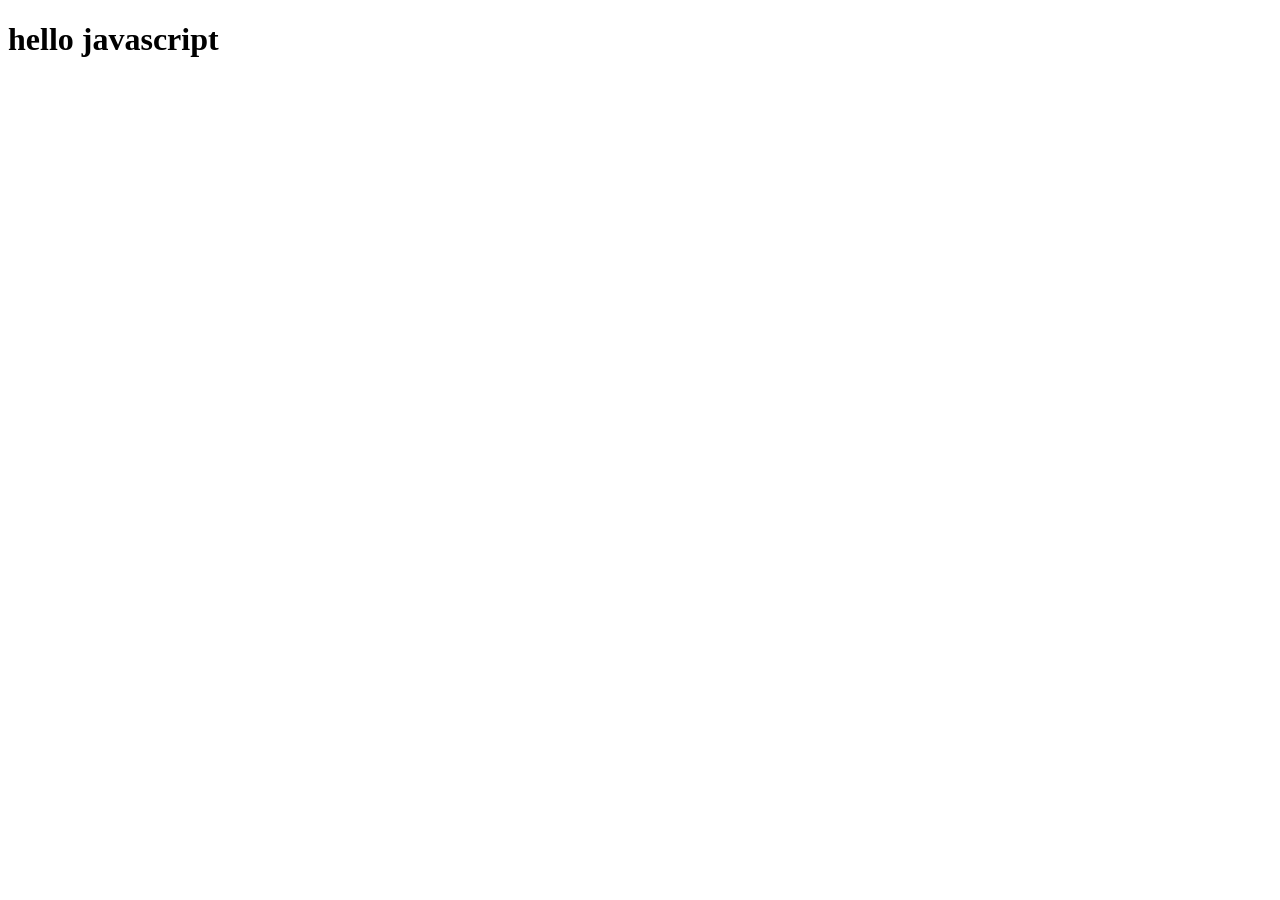
==== client/index.html @ cb1620e9 "first commit" ====
<!DOCTYPE html>
<html lang="en">
<head>
  <meta charset="UTF-8">
  <meta name="viewport" content="width=device-width, initial-scale=1.0">
  <title>Document</title>
  <link rel="shortcut icon" href="./assets/tiger.svg" type="image/x-icon">
  <link rel="stylesheet" href="./style.css">
  <script src="./main.js"></script>
  <script src="./index.js"></script>
</head>
<body>
  <h1>
    <span>hello</span>
    <span>javascript</span>
  </h1>
</body>
</html>
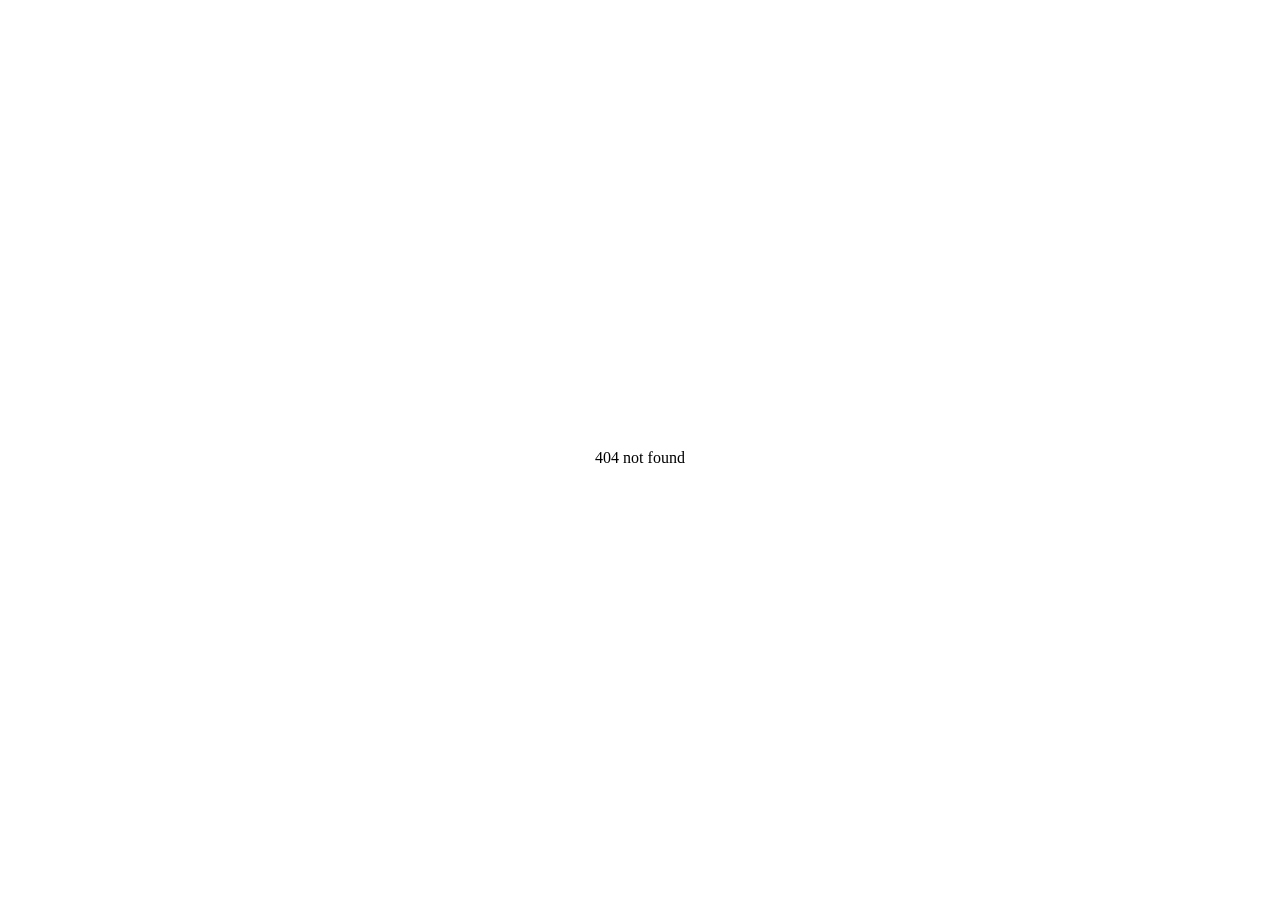
==== commit ae96ec63: "[learn] basic 학습 try, catch" ====
--- a/client/index.html
+++ b/client/index.html
@@ -1,18 +1,33 @@
-<!DOCTYPE html>
+<!doctype html>
 <html lang="en">
-<head>
-  <meta charset="UTF-8">
-  <meta name="viewport" content="width=device-width, initial-scale=1.0">
-  <title>Document</title>
-  <link rel="shortcut icon" href="./assets/tiger.svg" type="image/x-icon">
-  <link rel="stylesheet" href="./style.css">
-  <script src="./main.js"></script>
-  <script src="./index.js"></script>
-</head>
-<body>
-  <h1>
-    <span>hello</span>
-    <span>javascript</span>
-  </h1>
-</body>
-</html>+  <head>
+    <meta charset="UTF-8" />
+    <meta name="viewport" content="width=device-width, initial-scale=1.0" />
+    <title>범쌤과 함께하는 자바스크립트</title>
+    <link rel="shortcut icon" href="./assets/tiger.svg" type="image/x-icon" />
+    <link rel="stylesheet" href="./style.css" />
+    <script src="./lib/utils/typeOf.js"></script>
+    <script src="./chapter/core/21.tryCatch.js" defer></script>
+  </head>
+  <body>
+    <h1>
+      <span class="first">hello</span>
+      <!-- 주석 -->
+      <span class="second">javascript</span>
+      <span class="third">javascript</span>
+      <hr />
+
+      <div>
+        <label for="todo">할일</label>
+        <input type="text" id="todo" />
+        <button class="register">등록</button>
+
+        <h4>해야할 목록</h4>
+        <ul class="todoList"></ul>
+      </div>
+    </h1>
+
+    <div class="menu"></div>
+    <a href="/" class="menu-button">❎</a>
+  </body>
+</html>
--- a/client/style.css
+++ b/client/style.css
@@ -0,0 +1,35 @@
+body {
+  display: flex;
+  justify-content: center;
+  align-items: center;
+  height: 100vh;
+  text-align: center;
+  overflow: hidden;
+}
+
+span {
+  display: inline-block;
+}
+
+.menu-button {
+  position: fixed;
+  right: 1rem;
+  top: 1rem;
+  z-index: 10;
+  font-size: 2.5rem;
+  text-decoration: none;
+}
+
+.menu {
+  width: 50vw;
+  height: 100vh;
+  background: orange;
+  position: absolute;
+  right: -50vw;
+  top: 0;
+  transition: all 0.5s;
+}
+
+.menu.is-active {
+  transform: translateX(-100%);
+}
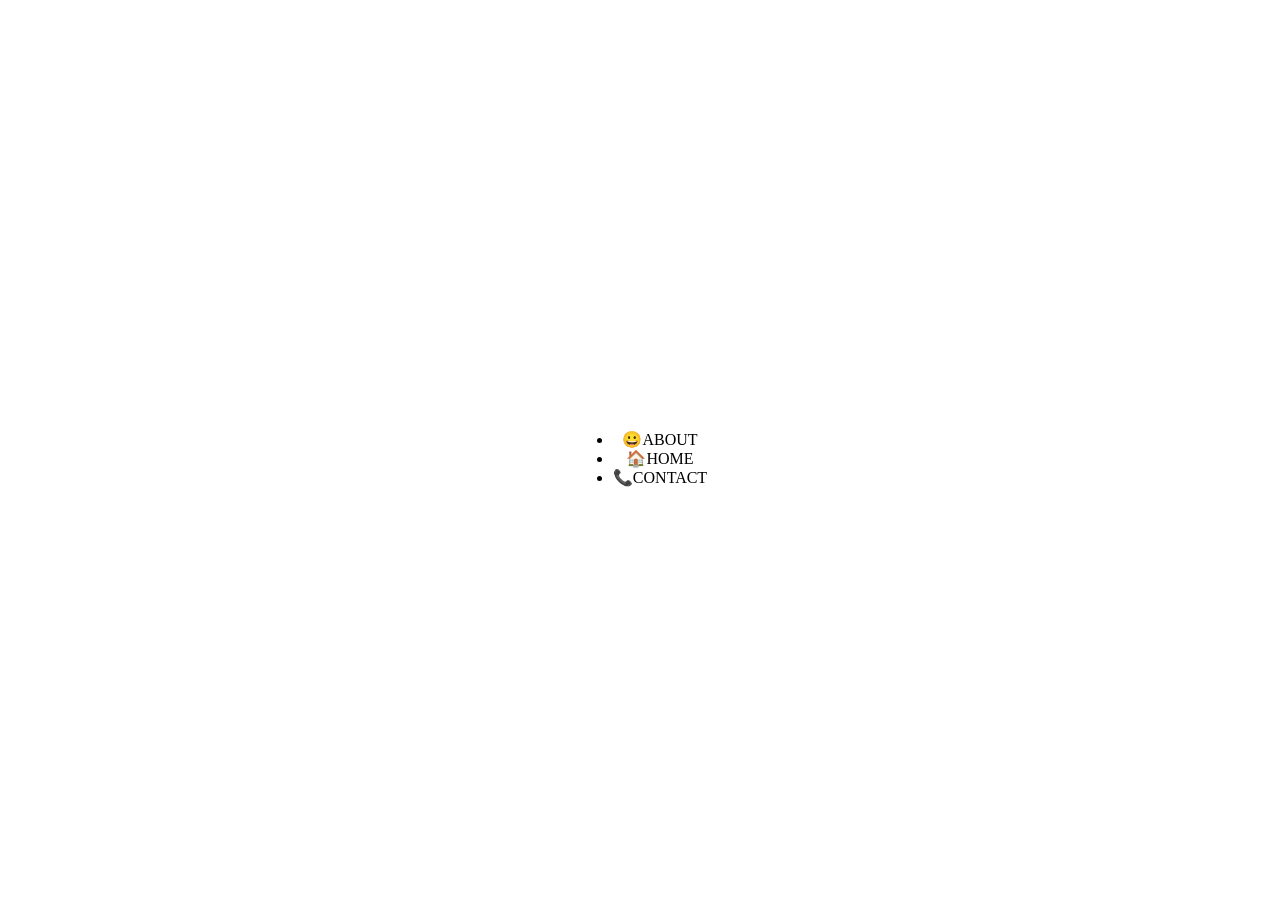
==== commit 5f44be59: "[learn ]dom 파트" ====
--- a/client/index.html
+++ b/client/index.html
@@ -7,27 +7,23 @@
     <link rel="shortcut icon" href="./assets/tiger.svg" type="image/x-icon" />
     <link rel="stylesheet" href="./style.css" />
     <script src="./lib/utils/typeOf.js"></script>
-    <script src="./chapter/core/21.tryCatch.js" defer></script>
+    <script src="./lib/dom/getNode.js"></script>
+    <script src="./lib/dom/insert.js"></script>
+    <script src="./lib/dom/attr.js"></script>
+
+    <script src="./chapter/dom/09.delegation.js" defer></script>
   </head>
   <body>
-    <h1>
-      <span class="first">hello</span>
-      <!-- 주석 -->
-      <span class="second">javascript</span>
-      <span class="third">javascript</span>
-      <hr />
+    <!-- <div class="ground">
+      <img src="https://en.js.cx/clipart/ball.svg" id="ball" alt="축구공" />
+    </div> -->
 
-      <div>
-        <label for="todo">할일</label>
-        <input type="text" id="todo" />
-        <button class="register">등록</button>
-
-        <h4>해야할 목록</h4>
-        <ul class="todoList"></ul>
-      </div>
-    </h1>
-
-    <div class="menu"></div>
-    <a href="/" class="menu-button">❎</a>
+    <nav>
+      <ul>
+        <li class="about" data-name="about">😀ABOUT</li>
+        <li class="home" data-name="home">🏠HOME</li>
+        <li class="contact" data-name="contact">📞CONTACT</li>
+      </ul>
+    </nav>
   </body>
 </html>
--- a/client/style.css
+++ b/client/style.css
@@ -33,3 +33,33 @@
 .menu.is-active {
   transform: translateX(-100%);
 }
+
+.ground {
+  width: 400px;
+  height: 300px;
+  border: 5px solid black;
+  position: absolute;
+  left: 50%;
+  top: 50%;
+  transform: translate(-50%, -50%);
+}
+
+#ball {
+  pointer-events: none;
+  transition: transform 0.2s;
+}
+
+section {
+  background-color: orange;
+  padding: 2rem;
+}
+
+article {
+  background-color: dodgerblue;
+  padding: 2rem;
+}
+
+p {
+  background-color: hotpink;
+  padding: 2rem;
+}
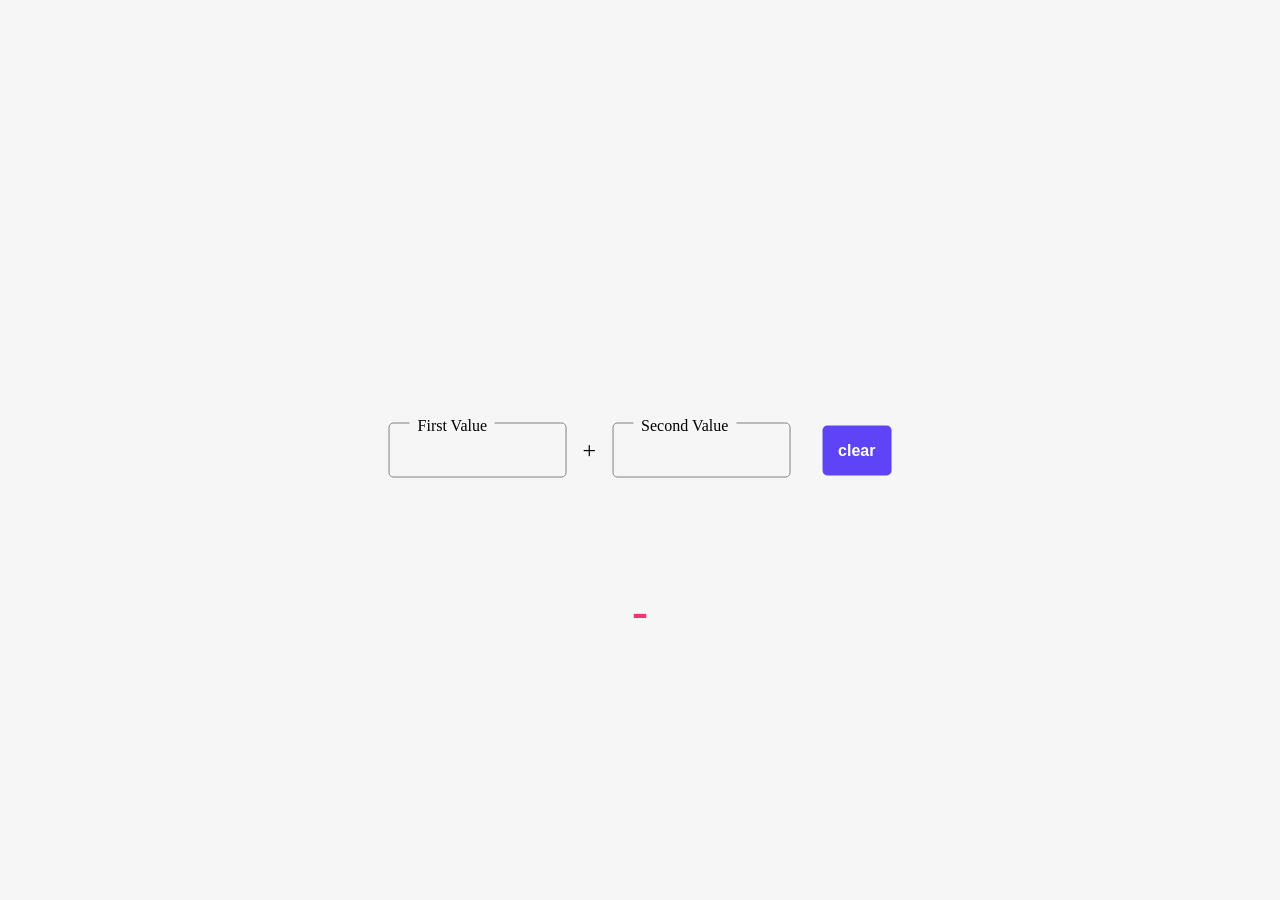
==== commit f9a76296: "module" ====
--- a/client/index.html
+++ b/client/index.html
@@ -1,29 +1,33 @@
 <!doctype html>
-<html lang="en">
+<html lang="ko-KR">
   <head>
     <meta charset="UTF-8" />
     <meta name="viewport" content="width=device-width, initial-scale=1.0" />
     <title>범쌤과 함께하는 자바스크립트</title>
     <link rel="shortcut icon" href="./assets/tiger.svg" type="image/x-icon" />
     <link rel="stylesheet" href="./style.css" />
-    <script src="./lib/utils/typeOf.js"></script>
-    <script src="./lib/dom/getNode.js"></script>
+    <!-- <script src="./lib/dom/getNode.js"></script>
     <script src="./lib/dom/insert.js"></script>
-    <script src="./lib/dom/attr.js"></script>
-
-    <script src="./chapter/dom/09.delegation.js" defer></script>
+    <script src="./lib/dom/clear.js"></script> -->
+    <script src="./main.js" type="module"></script>
   </head>
   <body>
-    <!-- <div class="ground">
-      <img src="https://en.js.cx/clipart/ball.svg" id="ball" alt="축구공" />
-    </div> -->
+    <form class="calculator">
+      <div class="first">
+        <label for="firstNumber">First Value</label>
+        <input type="number" name="first" id="firstNumber" required />
+      </div>
 
-    <nav>
-      <ul>
-        <li class="about" data-name="about">😀ABOUT</li>
-        <li class="home" data-name="home">🏠HOME</li>
-        <li class="contact" data-name="contact">📞CONTACT</li>
-      </ul>
-    </nav>
+      <div class="operator">+</div>
+
+      <div class="second">
+        <label for="secondNumber">Second Value</label>
+        <input type="number" name="second" id="secondNumber" required />
+      </div>
+
+      <input id="clear" type="submit" value="clear" />
+
+      <div class="result">-</div>
+    </form>
   </body>
 </html>
--- a/client/style.css
+++ b/client/style.css
@@ -1,65 +1,82 @@
 body {
-  display: flex;
-  justify-content: center;
-  align-items: center;
-  height: 100vh;
-  text-align: center;
-  overflow: hidden;
+  background: #f6f6f6;
 }
 
-span {
-  display: inline-block;
-}
-
-.menu-button {
-  position: fixed;
-  right: 1rem;
-  top: 1rem;
-  z-index: 10;
-  font-size: 2.5rem;
-  text-decoration: none;
-}
-
-.menu {
-  width: 50vw;
-  height: 100vh;
-  background: orange;
-  position: absolute;
-  right: -50vw;
-  top: 0;
-  transition: all 0.5s;
-}
-
-.menu.is-active {
-  transform: translateX(-100%);
-}
-
-.ground {
-  width: 400px;
-  height: 300px;
-  border: 5px solid black;
+.calculator {
   position: absolute;
   left: 50%;
   top: 50%;
   transform: translate(-50%, -50%);
+  display: flex;
+  justify-content: center;
+  align-items: center;
 }
 
-#ball {
-  pointer-events: none;
-  transition: transform 0.2s;
+.calculator > div {
+  position: relative;
 }
 
-section {
-  background-color: orange;
-  padding: 2rem;
+input[type='number'] {
+  max-width: 10rem;
+  font-size: 2rem;
+  padding: 0.5rem;
+  background: transparent;
+  border-radius: 0.3rem;
+  border: 1px solid gray;
+  color: rgb(83, 83, 83);
+  text-align: center;
 }
 
-article {
-  background-color: dodgerblue;
-  padding: 2rem;
+.operator {
+  font-size: 1.5rem;
+  margin: 0 1rem;
 }
 
-p {
-  background-color: hotpink;
-  padding: 2rem;
+input[type='submit'] {
+  padding: 1rem;
+  font-size: 1rem;
+  margin-left: 2rem;
+  cursor: pointer;
+  border-radius: 0.3rem;
+  border: none;
+  color: white;
+  font-weight: bold;
+  transition: background 0.2s;
+  background: #5e44f6;
 }
+
+input[type='submit']:hover,
+input[type='submit']:focus {
+  background: #2c10c9;
+}
+
+.result {
+  font-size: 3rem;
+  font-weight: bold;
+  position: absolute !important;
+  left: 50%;
+  transform: translateX(-50%);
+  bottom: -10rem;
+  color: #f53277;
+}
+
+.calculator label {
+  position: absolute;
+  left: 21px;
+  top: -6px;
+  padding: 0 0.5rem;
+  background: #f6f6f6;
+}
+
+@media screen and (max-width: 600px) {
+  .calculator {
+    flex-direction: column;
+  }
+  input[type='submit'] {
+    width: 100%;
+    margin: 30px 0 0 0;
+  }
+  .operator {
+    margin: 1rem 0;
+  }
+}
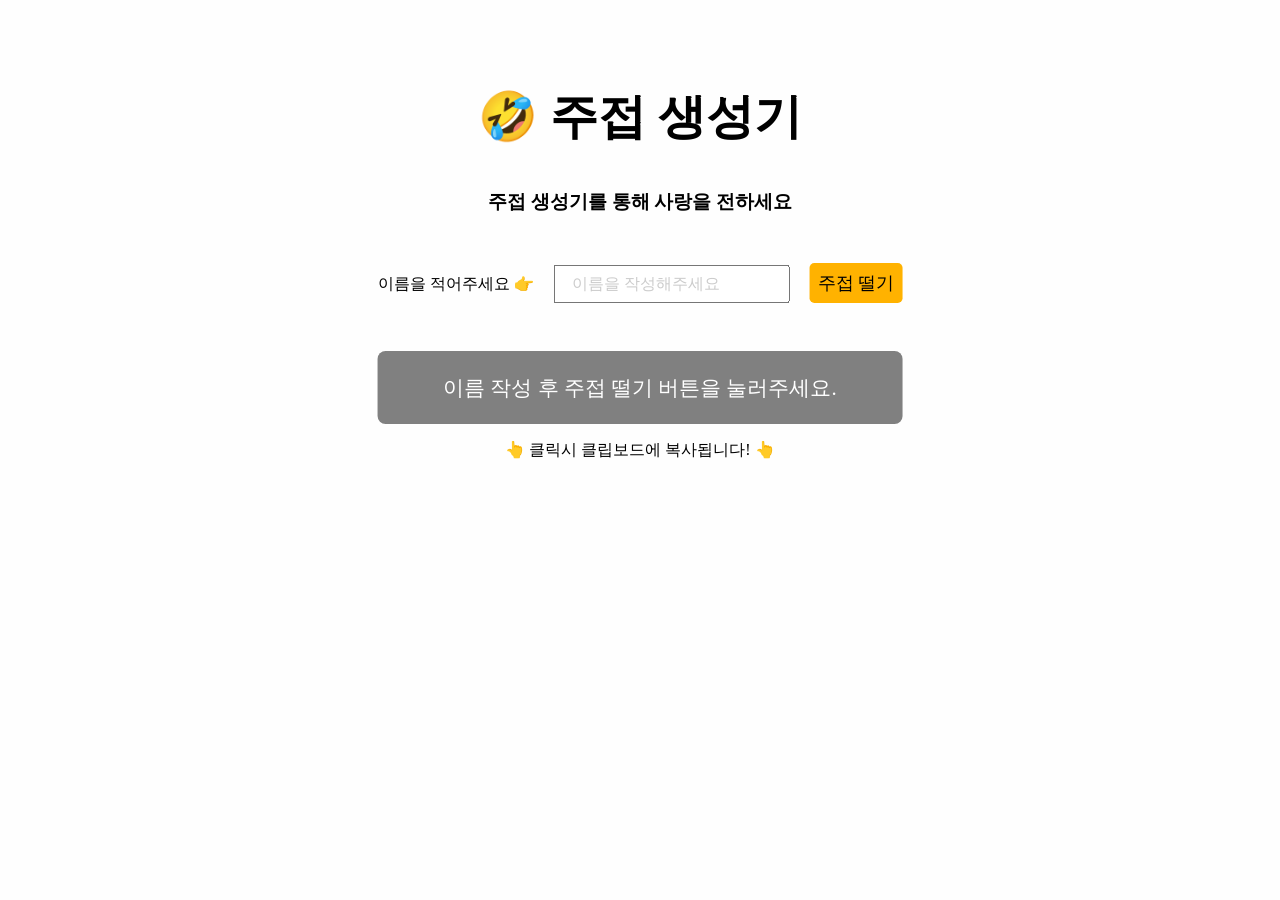
==== commit a67a3b62: "[learn]주접생성기 완료" ====
--- a/client/index.html
+++ b/client/index.html
@@ -6,28 +6,35 @@
     <title>범쌤과 함께하는 자바스크립트</title>
     <link rel="shortcut icon" href="./assets/tiger.svg" type="image/x-icon" />
     <link rel="stylesheet" href="./style.css" />
-    <!-- <script src="./lib/dom/getNode.js"></script>
-    <script src="./lib/dom/insert.js"></script>
-    <script src="./lib/dom/clear.js"></script> -->
+    <script src="https://cdnjs.cloudflare.com/ajax/libs/gsap/3.12.4/gsap.min.js"></script>
     <script src="./main.js" type="module"></script>
   </head>
   <body>
-    <form class="calculator">
-      <div class="first">
-        <label for="firstNumber">First Value</label>
-        <input type="number" name="first" id="firstNumber" required />
-      </div>
+    <div class="alert alert-error">제대로된 이름을 입력해주세요 !</div>
+    <div class="alert alert-success">클립보드에 복사 되었습니다 !</div>
 
-      <div class="operator">+</div>
+    <div class="container">
+      <h2>🤣 주접 생성기</h2>
+      <h3>주접 생성기를 통해 사랑을 전하세요</h3>
 
-      <div class="second">
-        <label for="secondNumber">Second Value</label>
-        <input type="number" name="second" id="secondNumber" required />
-      </div>
+      <form>
+        <label for="nameField"
+          >이름을 적어주세요 <span class="icon">👉</span></label
+        >
+        <input
+          type="text"
+          id="nameField"
+          placeholder="이름을 작성해주세요"
+          value=""
+        />
 
-      <input id="clear" type="submit" value="clear" />
+        <input type="submit" value="주접 떨기" id="submit" />
 
-      <div class="result">-</div>
-    </form>
+        <!-- 버튼 태그 레이어 -->
+        <div class="result">이름 작성 후 주접 떨기 버튼을 눌러주세요.</div>
+
+        <span class="notice"> 👆 클릭시 클립보드에 복사됩니다! 👆</span>
+      </form>
+    </div>
   </body>
 </html>
--- a/client/style.css
+++ b/client/style.css
@@ -1,82 +1,118 @@
 body {
-  background: #f6f6f6;
+  background: #fefefe;
 }
 
-.calculator {
+.container {
   position: absolute;
   left: 50%;
-  top: 50%;
-  transform: translate(-50%, -50%);
-  display: flex;
-  justify-content: center;
-  align-items: center;
+  transform: translateX(-50%);
+  top: 5vh;
+  text-align: center;
+  min-width: 350px;
 }
 
-.calculator > div {
+h2 {
+  font-size: 3rem;
+}
+
+form {
   position: relative;
 }
 
-input[type='number'] {
-  max-width: 10rem;
-  font-size: 2rem;
-  padding: 0.5rem;
-  background: transparent;
-  border-radius: 0.3rem;
-  border: 1px solid gray;
-  color: rgb(83, 83, 83);
-  text-align: center;
+input[type='text'] {
+  font-size: 1rem;
+  padding: 0.5rem 1rem;
+  margin: 2rem 1rem 3rem 1rem;
 }
 
-.operator {
-  font-size: 1.5rem;
-  margin: 0 1rem;
+input[type='text']::placeholder {
+  color: rgb(204, 204, 204);
 }
 
 input[type='submit'] {
-  padding: 1rem;
-  font-size: 1rem;
-  margin-left: 2rem;
+  font-size: 1.1rem;
+  padding: 0.5rem;
   cursor: pointer;
+  background: hsl(42, 100%, 50%);
+  border: none;
   border-radius: 0.3rem;
-  border: none;
-  color: white;
-  font-weight: bold;
-  transition: background 0.2s;
-  background: #5e44f6;
-}
-
-input[type='submit']:hover,
-input[type='submit']:focus {
-  background: #2c10c9;
 }
 
 .result {
-  font-size: 3rem;
-  font-weight: bold;
-  position: absolute !important;
-  left: 50%;
-  transform: translateX(-50%);
-  bottom: -10rem;
-  color: #f53277;
+  max-width: 90vw;
+  padding: 1.3rem;
+  font-size: 1.3rem;
+  background: gray;
+  color: white;
+  border-radius: 0.5rem;
+  /* white-space: nowrap; */
+  margin-bottom: 1rem;
+  cursor: pointer;
+  overflow: hidden;
+  transition: background 0.3s;
+  line-height: 1.5;
 }
 
-.calculator label {
-  position: absolute;
-  left: 21px;
-  top: -6px;
-  padding: 0 0.5rem;
-  background: #f6f6f6;
+.result:hover {
+  background: rgb(77, 77, 77);
 }
 
-@media screen and (max-width: 600px) {
-  .calculator {
-    flex-direction: column;
+.alert {
+  padding: 2rem;
+
+  position: fixed;
+  font-weight: bold;
+  color: white;
+  transition: all 0.3s;
+}
+
+.alert-success {
+  border-radius: 1rem 0 0 1rem;
+  background: rgb(0, 219, 230);
+  color: black;
+  right: 0;
+  top: 0;
+  transform: translateX(100%);
+}
+
+.alert-error {
+  border-radius: 0 1rem 1rem 0;
+  background: rgb(222, 0, 137);
+  left: 0;
+  top: 0;
+  transform: translateX(-100%);
+}
+
+.alert.is-active {
+  transform: translateX(0);
+}
+
+.shake {
+  animation: shake 0.82s cubic-bezier(0.36, 0.07, 0.19, 0.97) both;
+  transform: translate3d(0, 0, 0);
+  backface-visibility: hidden;
+  perspective: 1000px;
+}
+
+@keyframes shake {
+  10%,
+  90% {
+    transform: translate3d(-1px, 0, 0);
   }
-  input[type='submit'] {
-    width: 100%;
-    margin: 30px 0 0 0;
+
+  20%,
+  80% {
+    transform: translate3d(2px, 0, 0);
   }
-  .operator {
-    margin: 1rem 0;
+
+  30%,
+  50%,
+  70% {
+    transform: translate3d(-4px, 0, 0);
+  }
+
+  40%,
+  60% {
+    transform: translate3d(4px, 0, 0);
   }
 }
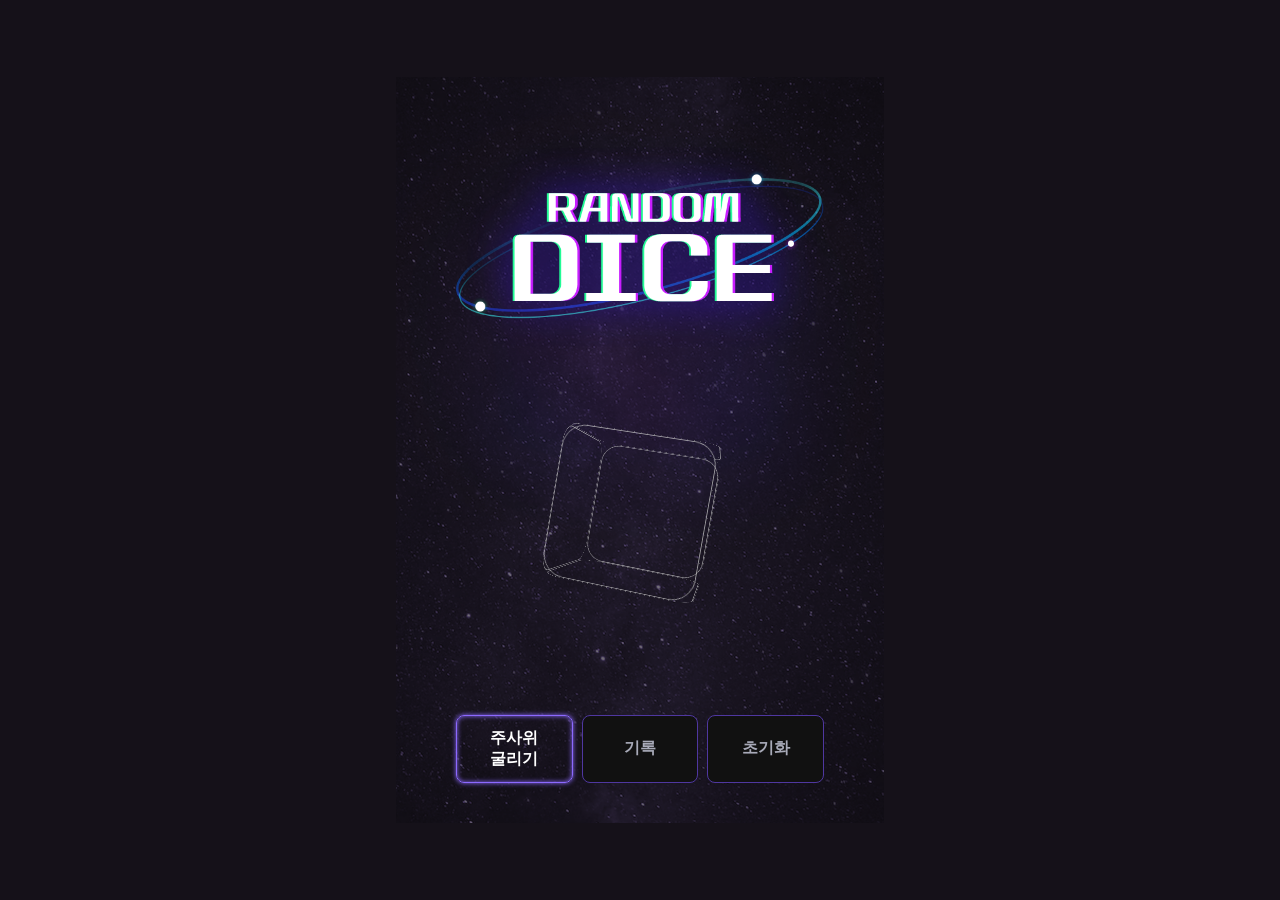
==== commit 3a9c07b3: "다이스 완성" ====
--- a/client/index.html
+++ b/client/index.html
@@ -10,31 +10,58 @@
     <script src="./main.js" type="module"></script>
   </head>
   <body>
-    <div class="alert alert-error">제대로된 이름을 입력해주세요 !</div>
-    <div class="alert alert-success">클립보드에 복사 되었습니다 !</div>
+    <article id="RecordCouter" class="RecordDice">
+      <h1 class="logo">
+        <img src="./assets/logo.png" alt="레코드 카운터" height="200" />
+        <div class="star right-star">
+          <img src="./assets/star.png" alt="반짝이별" />
+        </div>
+        <div class="star left-star">
+          <img src="./assets/star.png" alt="반짝이별" />
+        </div>
+      </h1>
+      <div class="bg"></div>
+      <div id="diceContainer">
+        <div id="cube">
+          <div class="top"></div>
+          <div class="front"></div>
+          <div class="left"></div>
+          <div class="back"></div>
+          <div class="right"></div>
+          <div class="bottom"></div>
+        </div>
+      </div>
 
-    <div class="container">
-      <h2>🤣 주접 생성기</h2>
-      <h3>주접 생성기를 통해 사랑을 전하세요</h3>
-
-      <form>
-        <label for="nameField"
-          >이름을 적어주세요 <span class="icon">👉</span></label
-        >
-        <input
-          type="text"
-          id="nameField"
-          placeholder="이름을 작성해주세요"
-          value=""
-        />
-
-        <input type="submit" value="주접 떨기" id="submit" />
-
-        <!-- 버튼 태그 레이어 -->
-        <div class="result">이름 작성 후 주접 떨기 버튼을 눌러주세요.</div>
-
-        <span class="notice"> 👆 클릭시 클립보드에 복사됩니다! 👆</span>
-      </form>
-    </div>
+      <div class="buttonGroup">
+        <button type="button">
+          주사위 <br />
+          굴리기
+        </button>
+        <button type="button" disabled>기록</button>
+        <button type="button" disabled>초기화</button>
+      </div>
+      <div class="recordListWrapper" hidden>
+        <table class="recordList">
+          <caption>
+            레코드 리스트
+          </caption>
+          <div class="line"></div>
+          <thead>
+            <tr>
+              <th scope="col">회차</th>
+              <th scope="col">기록</th>
+              <th scope="col">합계</th>
+            </tr>
+          </thead>
+          <tbody>
+            <!-- <tr>
+            <td>0</td>
+            <td>5</td>
+            <td>5</td>
+          </tr> -->
+          </tbody>
+        </table>
+      </div>
+    </article>
   </body>
 </html>
--- a/client/style.css
+++ b/client/style.css
@@ -1,118 +1,359 @@
+h1 {
+  color: white;
+}
+
 body {
-  background: #fefefe;
-}
-
-.container {
+  display: flex;
+  justify-content: center;
+  align-items: center;
+  min-height: 100vh;
+  margin: 0;
+  font:
+    1.3rem/1.5 'Pretendard',
+    sans-serif;
+  background: #151119;
+
+  background-size: cover;
+}
+
+abbr[title] {
+  cursor: help;
+  text-decoration: none;
+}
+
+hr {
+  border: 0;
+  border-top: 1px solid rgba(0, 0, 0, 0.1);
+}
+
+[hidden] {
+  display: none !important;
+}
+
+.logo {
+  position: relative;
+  z-index: 10;
+}
+.star {
+  position: absolute;
+
+  transform: scale(1.5);
+}
+
+.right-star {
+  right: 56px;
+  top: 10px;
+}
+
+.right-star img {
+  opacity: 0;
+  animation: star 7s infinite;
+}
+.left-star img {
+  opacity: 0;
+  animation: star 7s 3s infinite;
+}
+
+.left-star {
+  left: 13px;
+  top: 137px;
+}
+
+@keyframes star {
+  0% {
+    opacity: 0;
+  }
+  70% {
+    transform: rotate(0);
+    opacity: 0;
+  }
+  75% {
+    opacity: 1;
+  }
+  80% {
+    transform: rotate(100deg);
+    opacity: 0;
+  }
+  100% {
+    transform: rotate(100deg);
+    opacity: 0;
+  }
+}
+.missionNavigation {
+  display: flex;
+  align-items: flex-end;
+  gap: 8px;
+  border: 10px solid transparent;
+  border-radius: 50%;
+  border-image: linear-gradient(-45deg, #1eadea 40%, #451dbc 60%);
+  border-image-slice: 1;
+  padding: 20px 32px 20px 20px;
+}
+
+.missionNavigation ul {
+  list-style: none;
+  margin: 0;
+  padding-left: 0;
+  transform: translateY(-8px);
+}
+
+.missionNavigation a {
+  display: block;
+  padding: 0.1em 0.4em;
+  text-decoration: none;
+  font-size: 20px;
+  color: #1eadea;
+}
+
+.missionNavigation li:last-of-type a {
+  color: #451dbc;
+}
+
+.bigHeadline {
+  margin: 0;
+  padding: 20px;
+  line-height: 0.8;
+  font-size: 64px;
+  font-weight: 600;
+  font-style: italic;
+  background-image: linear-gradient(-45deg, #1eadea 20%, #451dbc 80%);
+  -webkit-background-clip: text;
+  -moz-background-clip: text;
+  -webkit-text-fill-color: transparent;
+  -moz-text-fill-color: transparent;
+}
+
+.bg {
+  position: absolute;
+  left: 0;
+  top: 0;
+  width: 100%;
+  height: 100%;
+
+  background: url('./assets/background.png') no-repeat center;
+  background-size: cover;
+  animation: scale 30s infinite linear alternate;
+}
+
+@keyframes scale {
+  to {
+    transform: scale(1.5);
+  }
+}
+#RecordCouter {
+  display: flex;
+  flex-flow: column;
+  justify-content: center;
+  position: relative;
+  max-width: 480px;
+  padding: 44px 60px 40px;
+  text-align: center;
+
+  background-size: cover;
+  transition: all 0.6s ease-in-out;
+  gap: 24px;
+  overflow: hidden;
+}
+
+#RecordCouter *:not(table, caption) {
+  box-sizing: border-box;
+}
+
+.counter {
+  height: 120px;
+  line-height: 1;
+  font-size: 120px;
+}
+
+.buttonGroup {
+  display: flex;
+  justify-content: space-evenly;
+  margin-top: 80px;
+  gap: 1px;
+}
+
+.buttonGroup button {
+  cursor: pointer;
+  border-radius: 8px;
+  flex: 1 1 calc(100% / 3);
+  position: relative;
+
+  border: 1px solid #8c69ff;
+  padding: 12px 15px;
+  font-size: 16px;
+  font-weight: 700;
+  background: transparent;
+  color: #fff;
+  box-shadow:
+    inset 0 0 0.3em #8c69ff,
+    0 0 0.3em #8c69ff;
+  transition: box-shadow 0.3s;
+}
+
+.buttonGroup button:nth-child(2) {
+  margin: 0 0.5rem;
+}
+
+.buttonGroup button:disabled {
+  cursor: not-allowed;
+  background: #111 !important;
+  color: #a8aab8;
+  outline: none !important;
+  border: 1px solid #4f37a0;
+  box-shadow: none;
+}
+
+.buttonGroup button:hover,
+.buttonGroup button:focus-visible {
+  box-shadow:
+    inset 0 0 0.1em #6987ff,
+    0 0 0.1em #6987ff;
+  outline: none;
+}
+.recordListWrapper {
+  overflow: auto;
+  display: flex;
+  justify-content: center;
+  align-items: flex-start;
+  max-height: 240px;
+  border-radius: 0.5rem;
+  border: 1px solid rgba(255, 255, 255, 0.421);
+  padding: 0 1rem 1rem;
+  margin-top: 1.5rem;
+  background: #36506c3d;
+  position: relative;
+}
+
+.recordListWrapper::-webkit-scrollbar {
+  width: 5px;
+  background-color: transparent; /* 또는 트랙에 추가한다 */
+  padding: 3px;
+}
+
+/* 썸(thumb) 추가 */
+.recordListWrapper::-webkit-scrollbar-thumb {
+  background: rgba(255, 255, 255, 0.551);
+  border-radius: 3px;
+}
+
+.recordList {
+  width: 100%;
+  margin-top: 12px;
+  border-collapse: collapse;
+}
+
+.recordList thead {
+  position: sticky;
+  top: 0;
+  box-shadow: 0 2px 12px rgba(0, 0, 0, 0.1);
+  backdrop-filter: blur(3px);
+}
+
+.recordList tbody tr:last-child {
+  width: 100%;
+  background: url('./assets/back_light.png') no-repeat center;
+  background-size: contain;
+}
+
+.recordList caption {
+  width: 50%;
+  margin: 0 auto 16px;
+  border-radius: 60px;
+  padding: 0.2em 0.6em;
+  font-size: 20px;
+  font-weight: 700;
+  color: #fff;
+}
+
+.line {
+  width: 90%;
   position: absolute;
   left: 50%;
   transform: translateX(-50%);
-  top: 5vh;
-  text-align: center;
-  min-width: 350px;
-}
-
-h2 {
-  font-size: 3rem;
-}
-
-form {
-  position: relative;
-}
-
-input[type='text'] {
-  font-size: 1rem;
-  padding: 0.5rem 1rem;
-  margin: 2rem 1rem 3rem 1rem;
-}
-
-input[type='text']::placeholder {
-  color: rgb(204, 204, 204);
-}
-
-input[type='submit'] {
-  font-size: 1.1rem;
-  padding: 0.5rem;
-  cursor: pointer;
-  background: hsl(42, 100%, 50%);
-  border: none;
-  border-radius: 0.3rem;
-}
-
-.result {
-  max-width: 90vw;
-  padding: 1.3rem;
-  font-size: 1.3rem;
-  background: gray;
-  color: white;
-  border-radius: 0.5rem;
-  /* white-space: nowrap; */
-  margin-bottom: 1rem;
-  cursor: pointer;
-  overflow: hidden;
-  transition: background 0.3s;
-  line-height: 1.5;
-}
-
-.result:hover {
-  background: rgb(77, 77, 77);
-}
-
-.alert {
-  padding: 2rem;
-
-  position: fixed;
-  font-weight: bold;
-  color: white;
-  transition: all 0.3s;
-}
-
-.alert-success {
-  border-radius: 1rem 0 0 1rem;
-  background: rgb(0, 219, 230);
-  color: black;
-  right: 0;
-  top: 0;
-  transform: translateX(100%);
-}
-
-.alert-error {
-  border-radius: 0 1rem 1rem 0;
-  background: rgb(222, 0, 137);
-  left: 0;
-  top: 0;
-  transform: translateX(-100%);
-}
-
-.alert.is-active {
-  transform: translateX(0);
-}
-
-.shake {
-  animation: shake 0.82s cubic-bezier(0.36, 0.07, 0.19, 0.97) both;
-  transform: translate3d(0, 0, 0);
-  backface-visibility: hidden;
-  perspective: 1000px;
-}
-
-@keyframes shake {
-  10%,
-  90% {
-    transform: translate3d(-1px, 0, 0);
-  }
-
-  20%,
-  80% {
-    transform: translate3d(2px, 0, 0);
-  }
-
-  30%,
-  50%,
-  70% {
-    transform: translate3d(-4px, 0, 0);
-  }
-
-  40%,
-  60% {
-    transform: translate3d(4px, 0, 0);
-  }
-}
+  top: 55px;
+  height: 1px;
+  background: linear-gradient(
+    to left,
+    rgba(255, 255, 255, 0),
+    rgb(255, 255, 255),
+    rgba(255, 255, 255, 0)
+  );
+}
+
+.recordList th,
+.recordList td {
+  padding: 0.6em 0.3em;
+  color: #fff;
+}
+
+#diceContainer {
+  margin: 0 auto;
+  width: 200px;
+  height: 200px;
+  perspective: 600px;
+  transform: scale(0.8);
+}
+
+#cube {
+  position: relative;
+  transform-style: preserve-3d;
+  width: 100%;
+  height: 100%;
+  transform: translateZ(-100px);
+}
+
+#cube div {
+  border: 1px solid #ccc;
+  border-radius: 30px;
+  width: 198px;
+  height: 198px;
+  position: absolute;
+  background-image: url(https://1.bp.blogspot.com/-8oHADm0XlWY/UV72I6qYX_I/AAAAAAAAD8U/83sdKrWjjRg/s1600/Dice.png);
+  background-repeat: no-repeat;
+  filter: hue-rotate(33deg);
+  opacity: 0.75;
+}
+
+.front {
+  transform: rotateY(0deg) translateZ(100px);
+  background-position: -12px -12px;
+}
+.back {
+  transform: rotateX(180deg) translateZ(100px);
+  background-position: -463px -239px;
+}
+.right {
+  transform: rotateY(90deg) translateZ(100px);
+  background-position: -236px -12px;
+}
+.left {
+  transform: rotateY(-90deg) translateZ(100px);
+  background-position: -241px -235px;
+}
+.top {
+  transform: rotateX(90deg) translateZ(100px);
+  background-position: -459px -12px;
+}
+.bottom {
+  transform: rotateX(-90deg) translateZ(100px);
+  background-position: -12px -235px;
+}
+
+#cube.show1 {
+  transform: translateZ(-100px) rotateY(0deg);
+}
+#cube.show2 {
+  transform: translateZ(-100px) rotateX(-180deg);
+}
+#cube.show3 {
+  transform: translateZ(-100px) rotateY(-90deg);
+}
+#cube.show4 {
+  transform: translateZ(-100px) rotateY(90deg);
+}
+#cube.show5 {
+  transform: translateZ(-100px) rotateX(-90deg);
+}
+#cube.show6 {
+  transform: translateZ(-100px) rotateX(90deg);
+}
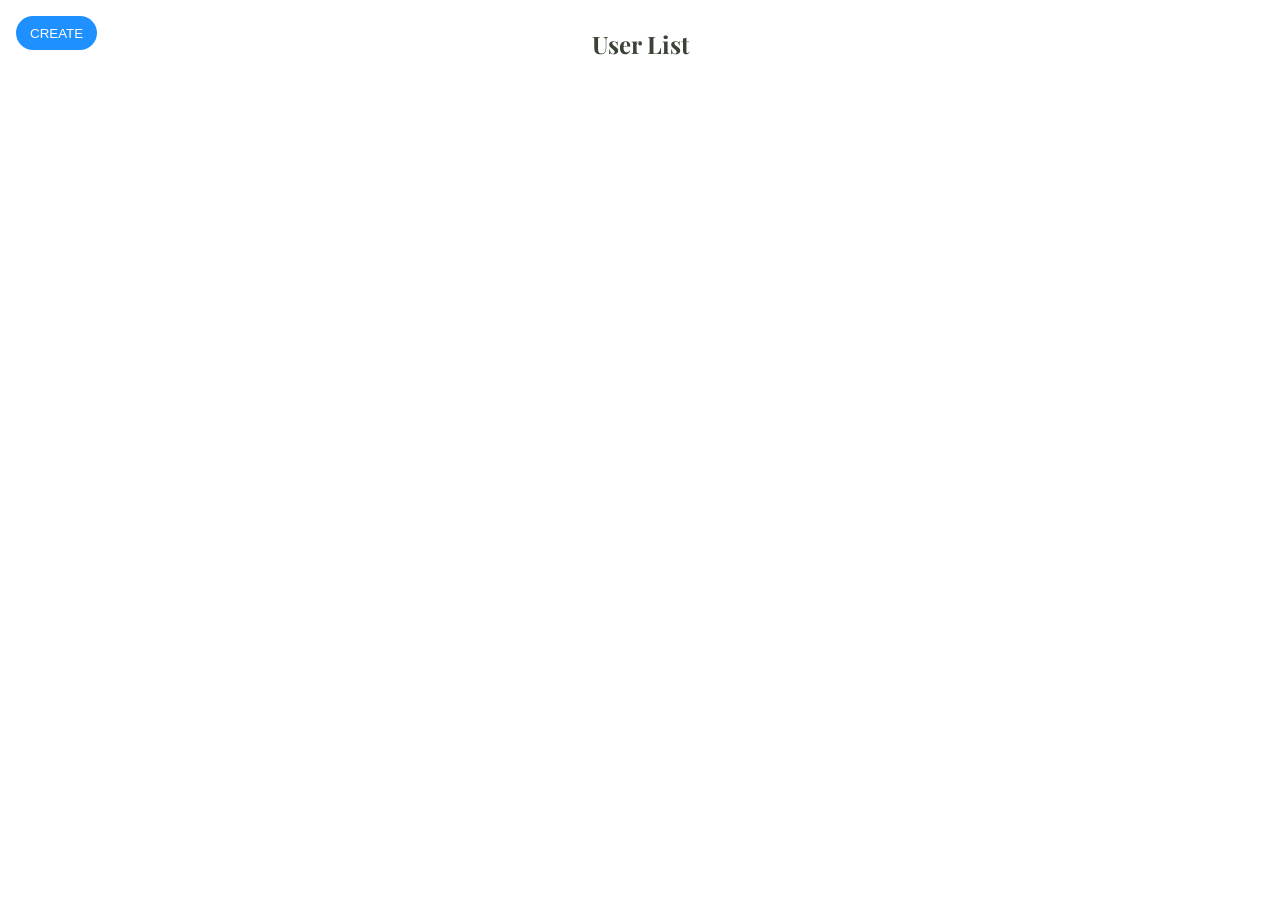
==== commit a2a80063: "[learn] ajax 완료" ====
--- a/client/index.html
+++ b/client/index.html
@@ -1,67 +1,46 @@
 <!doctype html>
-<html lang="ko-KR">
+<html lang="en">
   <head>
     <meta charset="UTF-8" />
     <meta name="viewport" content="width=device-width, initial-scale=1.0" />
-    <title>범쌤과 함께하는 자바스크립트</title>
+    <title>Document</title>
     <link rel="shortcut icon" href="./assets/tiger.svg" type="image/x-icon" />
     <link rel="stylesheet" href="./style.css" />
     <script src="https://cdnjs.cloudflare.com/ajax/libs/gsap/3.12.4/gsap.min.js"></script>
     <script src="./main.js" type="module"></script>
   </head>
   <body>
-    <article id="RecordCouter" class="RecordDice">
-      <h1 class="logo">
-        <img src="./assets/logo.png" alt="레코드 카운터" height="200" />
-        <div class="star right-star">
-          <img src="./assets/star.png" alt="반짝이별" />
-        </div>
-        <div class="star left-star">
-          <img src="./assets/star.png" alt="반짝이별" />
-        </div>
-      </h1>
-      <div class="bg"></div>
-      <div id="diceContainer">
-        <div id="cube">
-          <div class="top"></div>
-          <div class="front"></div>
-          <div class="left"></div>
-          <div class="back"></div>
-          <div class="right"></div>
-          <div class="bottom"></div>
-        </div>
+    <div class="create">
+      <button>CREATE</button>
+
+      <div class="pop">
+        <form action="/">
+          <div>
+            <label for="nameField">name : </label>
+            <input type="text" id="nameField" required />
+          </div>
+
+          <div>
+            <label for="emailField">email : </label>
+            <input type="email" id="emailField" required />
+          </div>
+
+          <div>
+            <label for="siteField">website : </label>
+            <input type="text" id="siteField" required />
+          </div>
+
+          <div>
+            <button class="cancel" type="button">취소</button>
+            <button class="done" type="submit">생성</button>
+          </div>
+        </form>
       </div>
+    </div>
+    <div class="user-card-list">
+      <h2>User List</h2>
 
-      <div class="buttonGroup">
-        <button type="button">
-          주사위 <br />
-          굴리기
-        </button>
-        <button type="button" disabled>기록</button>
-        <button type="button" disabled>초기화</button>
-      </div>
-      <div class="recordListWrapper" hidden>
-        <table class="recordList">
-          <caption>
-            레코드 리스트
-          </caption>
-          <div class="line"></div>
-          <thead>
-            <tr>
-              <th scope="col">회차</th>
-              <th scope="col">기록</th>
-              <th scope="col">합계</th>
-            </tr>
-          </thead>
-          <tbody>
-            <!-- <tr>
-            <td>0</td>
-            <td>5</td>
-            <td>5</td>
-          </tr> -->
-          </tbody>
-        </table>
-      </div>
-    </article>
+      <div class="user-card-inner"></div>
+    </div>
   </body>
 </html>
--- a/client/style.css
+++ b/client/style.css
@@ -1,359 +1,188 @@
-h1 {
-  color: white;
+@import url('https://fonts.googleapis.com/css2?family=Playfair+Display:wght@400;500&display=swap');
+
+body {
+  font-family: 'Playfair Display', serif;
+  display: flex;
+  flex-direction: column;
+  align-items: center;
 }
 
-body {
+.user-card-list,
+.user-card-inner {
+  display: flex;
+  align-items: center;
+  flex-direction: column;
+  gap: 2rem;
+  /* overflow-x: hidden; */
+  position: relative;
+}
+
+h2 {
+  color: #3a4436;
+}
+
+.loadingSpinner {
+  margin: 0;
+  /* width: ; */
+  /* height: 50%; */
+  text-align: center;
+  font-family: 'Apple SD Gothic Neo', sans-serif;
+  position: absolute;
+  left: 50%;
+  top: 100px;
+  transform: translateX(-50%);
+  min-width: 400px;
+  z-index: 100;
+  background: white;
+}
+
+.loadingSpinner svg {
+  margin-bottom: 2rem !important;
+}
+
+.user-card {
+  background: #cb9a7f;
+  padding: 1rem 2rem;
+  border-radius: 1rem;
+  color: #9f3c2d;
+  display: flex;
+  flex-direction: column;
+  max-width: 400px;
+  width: 100%;
+  min-width: 400px;
+  position: relative;
+  /* transform: translateX(-100px); */
+  /* opacity: 0; */
+  /* transition: all 0.3s; */
+}
+
+.empty-user-card {
+  /* width: 100%; */
+  /* border: 1px solid black; */
+  /* background: #dbdbdb; */
+  display: flex;
+  flex-direction: column;
+  justify-content: center;
+  align-items: center;
+  padding: 3rem;
+  border-radius: 10px;
+  font-family: 'Arial', sans-serif;
+}
+
+.user-card:hover,
+.user-card:focus {
+  /* transform: translate(-5px,-5px); */
+  box-shadow: 7px 11px 17px 6px #0000002b;
+}
+
+.user-card > h3 {
+  font-size: 2rem;
+  margin: 0 0 1rem;
+}
+
+.delete {
+  /* background:black; */
+  background: transparent;
+  border-radius: 0.5rem;
+  padding: 0.5rem;
+  position: absolute;
+  right: 10px;
+  top: 10px;
+  border: 2px solid rgba(0, 0, 0, 0.544);
+  color: black;
+  cursor: pointer;
+  transition: all 0.3s;
+}
+
+.delete:hover {
+  color: white;
+  background: black;
+}
+
+.user-card a {
+  color: inherit;
+  display: inline-block;
+  border: 1px solid #9f3c2d;
+  border-radius: 1rem;
+  padding: 0.3rem 0.5rem;
+  font-size: 0.9rem;
+  text-decoration: none;
+}
+
+.user-resouce-info > div {
+  margin-bottom: 0.5rem;
+}
+
+.user-resouce-info > div:last-child {
+  margin-bottom: 0;
+}
+
+.create {
+  position: absolute;
+  left: 1rem;
+  top: 1rem;
+  border-radius: 1.5rem;
+  background-color: dodgerblue;
+  padding: 0.5rem;
+  z-index: 9999;
+  font-family: 'Arial';
+
+  & button {
+    color: white;
+    border: none;
+    background: transparent;
+    cursor: pointer;
+  }
+}
+
+.pop {
+  position: fixed;
+  left: 0;
+  top: 0;
+  right: 0;
+  bottom: 0;
+  background: rgba(255, 255, 255, 0.15);
   display: flex;
   justify-content: center;
   align-items: center;
-  min-height: 100vh;
-  margin: 0;
-  font:
-    1.3rem/1.5 'Pretendard',
-    sans-serif;
-  background: #151119;
-
-  background-size: cover;
+  color: black;
+  backdrop-filter: blur(5px);
+  /* display: none; */
+  visibility: hidden;
 }
 
-abbr[title] {
-  cursor: help;
-  text-decoration: none;
-}
+form {
+  padding: 2rem;
+  background: white;
+  border-radius: 0.5rem;
+  display: flex;
+  justify-content: center;
+  align-items: center;
+  flex-direction: column;
+  box-shadow: 0px 0px 17px 7px #00000052;
+  & div {
+    padding: 0.5rem;
 
-hr {
-  border: 0;
-  border-top: 1px solid rgba(0, 0, 0, 0.1);
-}
+    & label {
+      display: inline-block;
+      min-width: 80px;
+    }
 
-[hidden] {
-  display: none !important;
-}
+    & button {
+      padding: 0.5rem;
+      border-radius: 0.2rem;
+      transition: transform 0.2s;
+    }
+    & button:hover {
+      transform: translate(1px, 1px);
+    }
 
-.logo {
-  position: relative;
-  z-index: 10;
-}
-.star {
-  position: absolute;
+    & button[type='button'] {
+      background: rgb(255 0 160);
+    }
 
-  transform: scale(1.5);
-}
-
-.right-star {
-  right: 56px;
-  top: 10px;
-}
-
-.right-star img {
-  opacity: 0;
-  animation: star 7s infinite;
-}
-.left-star img {
-  opacity: 0;
-  animation: star 7s 3s infinite;
-}
-
-.left-star {
-  left: 13px;
-  top: 137px;
-}
-
-@keyframes star {
-  0% {
-    opacity: 0;
-  }
-  70% {
-    transform: rotate(0);
-    opacity: 0;
-  }
-  75% {
-    opacity: 1;
-  }
-  80% {
-    transform: rotate(100deg);
-    opacity: 0;
-  }
-  100% {
-    transform: rotate(100deg);
-    opacity: 0;
+    & button[type='submit'] {
+      background: rgb(0, 110, 255);
+    }
   }
 }
-.missionNavigation {
-  display: flex;
-  align-items: flex-end;
-  gap: 8px;
-  border: 10px solid transparent;
-  border-radius: 50%;
-  border-image: linear-gradient(-45deg, #1eadea 40%, #451dbc 60%);
-  border-image-slice: 1;
-  padding: 20px 32px 20px 20px;
-}
-
-.missionNavigation ul {
-  list-style: none;
-  margin: 0;
-  padding-left: 0;
-  transform: translateY(-8px);
-}
-
-.missionNavigation a {
-  display: block;
-  padding: 0.1em 0.4em;
-  text-decoration: none;
-  font-size: 20px;
-  color: #1eadea;
-}
-
-.missionNavigation li:last-of-type a {
-  color: #451dbc;
-}
-
-.bigHeadline {
-  margin: 0;
-  padding: 20px;
-  line-height: 0.8;
-  font-size: 64px;
-  font-weight: 600;
-  font-style: italic;
-  background-image: linear-gradient(-45deg, #1eadea 20%, #451dbc 80%);
-  -webkit-background-clip: text;
-  -moz-background-clip: text;
-  -webkit-text-fill-color: transparent;
-  -moz-text-fill-color: transparent;
-}
-
-.bg {
-  position: absolute;
-  left: 0;
-  top: 0;
-  width: 100%;
-  height: 100%;
-
-  background: url('./assets/background.png') no-repeat center;
-  background-size: cover;
-  animation: scale 30s infinite linear alternate;
-}
-
-@keyframes scale {
-  to {
-    transform: scale(1.5);
-  }
-}
-#RecordCouter {
-  display: flex;
-  flex-flow: column;
-  justify-content: center;
-  position: relative;
-  max-width: 480px;
-  padding: 44px 60px 40px;
-  text-align: center;
-
-  background-size: cover;
-  transition: all 0.6s ease-in-out;
-  gap: 24px;
-  overflow: hidden;
-}
-
-#RecordCouter *:not(table, caption) {
-  box-sizing: border-box;
-}
-
-.counter {
-  height: 120px;
-  line-height: 1;
-  font-size: 120px;
-}
-
-.buttonGroup {
-  display: flex;
-  justify-content: space-evenly;
-  margin-top: 80px;
-  gap: 1px;
-}
-
-.buttonGroup button {
-  cursor: pointer;
-  border-radius: 8px;
-  flex: 1 1 calc(100% / 3);
-  position: relative;
-
-  border: 1px solid #8c69ff;
-  padding: 12px 15px;
-  font-size: 16px;
-  font-weight: 700;
-  background: transparent;
-  color: #fff;
-  box-shadow:
-    inset 0 0 0.3em #8c69ff,
-    0 0 0.3em #8c69ff;
-  transition: box-shadow 0.3s;
-}
-
-.buttonGroup button:nth-child(2) {
-  margin: 0 0.5rem;
-}
-
-.buttonGroup button:disabled {
-  cursor: not-allowed;
-  background: #111 !important;
-  color: #a8aab8;
-  outline: none !important;
-  border: 1px solid #4f37a0;
-  box-shadow: none;
-}
-
-.buttonGroup button:hover,
-.buttonGroup button:focus-visible {
-  box-shadow:
-    inset 0 0 0.1em #6987ff,
-    0 0 0.1em #6987ff;
-  outline: none;
-}
-.recordListWrapper {
-  overflow: auto;
-  display: flex;
-  justify-content: center;
-  align-items: flex-start;
-  max-height: 240px;
-  border-radius: 0.5rem;
-  border: 1px solid rgba(255, 255, 255, 0.421);
-  padding: 0 1rem 1rem;
-  margin-top: 1.5rem;
-  background: #36506c3d;
-  position: relative;
-}
-
-.recordListWrapper::-webkit-scrollbar {
-  width: 5px;
-  background-color: transparent; /* 또는 트랙에 추가한다 */
-  padding: 3px;
-}
-
-/* 썸(thumb) 추가 */
-.recordListWrapper::-webkit-scrollbar-thumb {
-  background: rgba(255, 255, 255, 0.551);
-  border-radius: 3px;
-}
-
-.recordList {
-  width: 100%;
-  margin-top: 12px;
-  border-collapse: collapse;
-}
-
-.recordList thead {
-  position: sticky;
-  top: 0;
-  box-shadow: 0 2px 12px rgba(0, 0, 0, 0.1);
-  backdrop-filter: blur(3px);
-}
-
-.recordList tbody tr:last-child {
-  width: 100%;
-  background: url('./assets/back_light.png') no-repeat center;
-  background-size: contain;
-}
-
-.recordList caption {
-  width: 50%;
-  margin: 0 auto 16px;
-  border-radius: 60px;
-  padding: 0.2em 0.6em;
-  font-size: 20px;
-  font-weight: 700;
-  color: #fff;
-}
-
-.line {
-  width: 90%;
-  position: absolute;
-  left: 50%;
-  transform: translateX(-50%);
-  top: 55px;
-  height: 1px;
-  background: linear-gradient(
-    to left,
-    rgba(255, 255, 255, 0),
-    rgb(255, 255, 255),
-    rgba(255, 255, 255, 0)
-  );
-}
-
-.recordList th,
-.recordList td {
-  padding: 0.6em 0.3em;
-  color: #fff;
-}
-
-#diceContainer {
-  margin: 0 auto;
-  width: 200px;
-  height: 200px;
-  perspective: 600px;
-  transform: scale(0.8);
-}
-
-#cube {
-  position: relative;
-  transform-style: preserve-3d;
-  width: 100%;
-  height: 100%;
-  transform: translateZ(-100px);
-}
-
-#cube div {
-  border: 1px solid #ccc;
-  border-radius: 30px;
-  width: 198px;
-  height: 198px;
-  position: absolute;
-  background-image: url(https://1.bp.blogspot.com/-8oHADm0XlWY/UV72I6qYX_I/AAAAAAAAD8U/83sdKrWjjRg/s1600/Dice.png);
-  background-repeat: no-repeat;
-  filter: hue-rotate(33deg);
-  opacity: 0.75;
-}
-
-.front {
-  transform: rotateY(0deg) translateZ(100px);
-  background-position: -12px -12px;
-}
-.back {
-  transform: rotateX(180deg) translateZ(100px);
-  background-position: -463px -239px;
-}
-.right {
-  transform: rotateY(90deg) translateZ(100px);
-  background-position: -236px -12px;
-}
-.left {
-  transform: rotateY(-90deg) translateZ(100px);
-  background-position: -241px -235px;
-}
-.top {
-  transform: rotateX(90deg) translateZ(100px);
-  background-position: -459px -12px;
-}
-.bottom {
-  transform: rotateX(-90deg) translateZ(100px);
-  background-position: -12px -235px;
-}
-
-#cube.show1 {
-  transform: translateZ(-100px) rotateY(0deg);
-}
-#cube.show2 {
-  transform: translateZ(-100px) rotateX(-180deg);
-}
-#cube.show3 {
-  transform: translateZ(-100px) rotateY(-90deg);
-}
-#cube.show4 {
-  transform: translateZ(-100px) rotateY(90deg);
-}
-#cube.show5 {
-  transform: translateZ(-100px) rotateX(-90deg);
-}
-#cube.show6 {
-  transform: translateZ(-100px) rotateX(90deg);
-}
